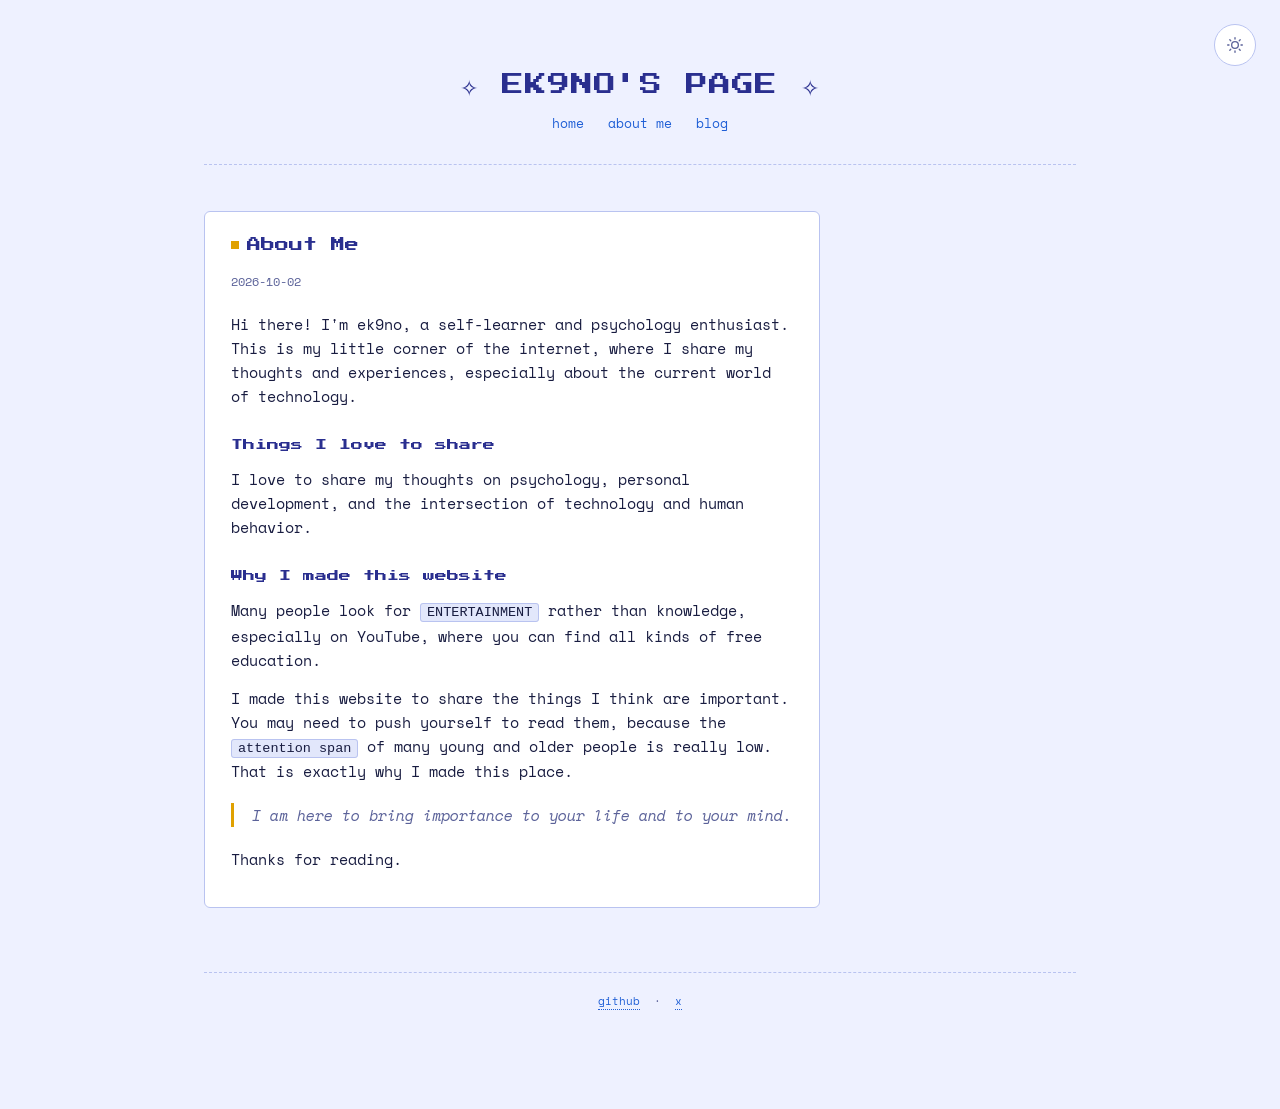
==== about-me.html @ c691de21 "Update about-me.html" ====
<!DOCTYPE html>
<html lang="en">
<head>
  <meta charset="UTF-8">
  <meta name="viewport" content="width=device-width, initial-scale=1.0">
  <title>about me | ek9no's Page</title>
  <meta name="description" content="thoughts about web development &amp; life">
  <meta name="author" content="ek9no">

  <!-- Theme init (runs before paint to avoid a flash) -->
  <script>
    document.documentElement.dataset.theme = localStorage.getItem('theme') ||
      (matchMedia('(prefers-color-scheme: light)').matches ? 'light' : 'dark');
  </script>

  <link rel="stylesheet" href="style2.css">
  <link rel="stylesheet" href="blog-extra.css">
</head>

<body class="home-page">
  <div class="page">

    <header class="hero">
      <div class="site-title">✧ EK9NO'S PAGE ✧</div>
      <nav>
        <a href="index.html">home</a>
        <a href="about-me.html">about me</a>
        <a href="blog.html">blog</a>
      </nav>

      <button class="theme-toggle" aria-label="Toggle theme">
        <svg class="sun-icon" width="16" height="16" viewBox="0 0 24 24" fill="none" stroke="currentColor" stroke-width="2" stroke-linecap="round" stroke-linejoin="round">
          <circle cx="12" cy="12" r="5"/>
          <line x1="12" y1="1" x2="12" y2="3"/><line x1="12" y1="21" x2="12" y2="23"/>
          <line x1="4.22" y1="4.22" x2="5.64" y2="5.64"/><line x1="18.36" y1="18.36" x2="19.78" y2="19.78"/>
          <line x1="1" y1="12" x2="3" y2="12"/><line x1="21" y1="12" x2="23" y2="12"/>
          <line x1="4.22" y1="19.78" x2="5.64" y2="18.36"/><line x1="18.36" y1="5.64" x2="19.78" y2="4.22"/>
        </svg>
        <svg class="moon-icon" width="16" height="16" viewBox="0 0 24 24" fill="none" stroke="currentColor" stroke-width="2" stroke-linecap="round" stroke-linejoin="round">
          <path d="M21 12.79A9 9 0 1 1 11.21 3 7 7 0 0 0 21 12.79z"/>
        </svg>
      </button>
    </header>

    <main>
      <div class="blog-wrap">
        <article class="panel">
          <h2>About Me</h2>
          <p class="post-date">2026-10-02</p>

          <div class="post-content">
            <p>Hi there! I'm ek9no, a self-learner and psychology enthusiast. This is my little corner of the internet, where I share my thoughts and experiences, especially about the current world of technology.</p>

            <h3>Things I love to share</h3>
            <p>I love to share my thoughts on psychology, personal development, and the intersection of technology and human behavior.</p>

            <h3>Why I made this website</h3>
            <p>Many people look for <code>ENTERTAINMENT</code> rather than knowledge, especially on YouTube, where you can find all kinds of free education.</p>
            <p>I made this website to share the things I think are important. You may need to push yourself to read them, because the <code>attention span</code> of many young and older people is really low. That is exactly why I made this place.</p>

            <blockquote>
              <p>I am here to bring importance to your life and to your mind.</p>
            </blockquote>

            <p>Thanks for reading.</p>
          </div>
        </article>
      </div>
    </main>

    <footer class="pagefoot">
      <a href="https://github.com/kekobade" target="_blank" rel="noopener noreferrer">github</a>
      &nbsp;·&nbsp;
      <a href="https://x.com/kekowashere" target="_blank" rel="noopener noreferrer">x</a>
    </footer>

  </div>

  <script>
    const html = document.documentElement;
    const themeToggle = document.querySelector('.theme-toggle');

    function applyTheme(t) {
      html.dataset.theme = t;
      localStorage.setItem('theme', t);
    }

    themeToggle.addEventListener('click', () => {
      const next = html.dataset.theme === 'light' ? 'dark' : 'light';
      if (document.startViewTransition) {
        document.startViewTransition(() => applyTheme(next));
      } else {
        applyTheme(next);
      }
    });
  </script>
</body>
</html>
---- style2.css ----
@import url('https://fonts.googleapis.com/css2?family=Press+Start+2P&family=Space+Mono:ital,wght@0,400;0,700;1,400&display=swap');

/* ==========================================================
   TOKENS
   Fonts, sizes and spacing are NOT theme-dependent, so the
   layout is pixel-identical in both modes. Only colors change.
   ========================================================== */
:root {
    /* type + motion (shared) */
    --font-display: 'Press Start 2P', ui-monospace, monospace;
    --font-body: 'Space Mono', ui-monospace, 'SF Mono', Menlo, monospace;
    --transition: 0.2s ease;

    /* DARK (default) */
    color-scheme: dark;
    --bg: #0b0e1a;
    --bg-alt: #111530;
    --panel: #151a35;
    --panel-border: #2c3563;
    --text: #dfe3ff;
    --text-dim: #8b91c4;
    --heading: #fdf6d8;
    --accent: #f3e6a8;
    --link: #8fd3ff;
    --link-hover: #ffe37a;
    --hover-bg: rgba(255, 255, 255, 0.06);
    --glow: 0 0 12px rgba(243, 230, 168, 0.5);
    --online: #5ee38a;
    --offline: #e06565;
    --selection: rgba(143, 211, 255, 0.28);
}

/* LIGHT: the same blue-indigo family as dark, flipped to daytime */
html[data-theme="light"] {
    color-scheme: light;
    --bg: #eef1ff;
    --bg-alt: #e2e7fb;
    --panel: #ffffff;
    --panel-border: #b9c3f0;
    --text: #181c40;
    --text-dim: #5b6299;
    --heading: #2a2f8f;
    --accent: #e0a100;
    --link: #1f5fd6;
    --link-hover: #c2410c;
    --hover-bg: rgba(42, 47, 143, 0.07);
    --glow: none;
    --online: #178a4a;
    --offline: #c0392b;
    --selection: rgba(42, 47, 143, 0.18);
}

/* ==========================================================
   BASE
   ========================================================== */
*, *::before, *::after {
    box-sizing: border-box;
    margin: 0;
    padding: 0;
}

html {
    scroll-behavior: smooth;
    overflow-x: clip;
    -webkit-text-size-adjust: 100%;
    text-size-adjust: 100%;
}

body {
    min-height: 100vh;
    overflow-x: clip;
    background: var(--bg);
    color: var(--text);
    font-family: var(--font-body);
    font-size: 15px;
    line-height: 1.6;
    -webkit-font-smoothing: antialiased;
}

::selection { background: var(--selection); color: var(--text); }

a {
    color: var(--link);
    text-decoration: none;
    border-bottom: 1px dotted currentColor;
    transition: color var(--transition);
}
a:hover { color: var(--link-hover); }

:focus-visible {
    outline: 2px solid var(--link-hover);
    outline-offset: 3px;
    border-radius: 3px;
}

/* ==========================================================
   LAYOUT
   ========================================================== */
.page {
    display: grid;
    grid-template-columns: minmax(0, 1fr) 220px;
    gap: 36px;
    max-width: 920px;
    margin: 0 auto;
    padding: 48px 24px 100px;
}

main { min-width: 0; }

header.hero {
    grid-column: 1 / -1;
    text-align: center;
    padding: 20px 0 30px;
    margin-bottom: 10px;
    border-bottom: 1px dashed var(--panel-border);
}
header.hero .site-title {
    font-family: var(--font-display);
    font-size: 22px;
    letter-spacing: 1px;
    color: var(--heading);
    text-shadow: var(--glow);
    margin-bottom: 10px;
}
header.hero nav { font-size: 13px; color: var(--text-dim); }
header.hero nav a { margin: 0 8px; border: none; }
header.hero nav a:hover { text-decoration: underline; }

/* ==========================================================
   PANELS
   ========================================================== */
.panel {
    background: var(--panel);
    border: 1px solid var(--panel-border);
    border-radius: 6px;
    padding: 22px 26px;
    margin-bottom: 28px;
}
.panel h2 {
    display: flex;
    align-items: center;
    gap: 8px;
    margin-bottom: 16px;
    font-family: var(--font-display);
    font-size: 14px;
    font-weight: 400;
    color: var(--heading);
}
.panel h2::before {
    content: '';
    width: 8px;
    height: 8px;
    flex: none;
    background: var(--accent);
}

.welcome-blurb p { margin-bottom: 12px; max-width: 68ch; }
.welcome-blurb .stamp { font-size: 12px; font-style: italic; color: var(--text-dim); }

ul.facts { list-style: none; margin-top: 14px; }
ul.facts li { position: relative; padding: 6px 0 6px 20px; font-size: 14px; }
ul.facts li::before {
    content: '';
    position: absolute;
    left: 2px;
    top: 14px;
    width: 6px;
    height: 6px;
    background: var(--accent);
}

/* ==========================================================
   BLOG LIST
   ========================================================== */
ul.bloglist { list-style: none; }
ul.bloglist li {
    display: flex;
    flex-wrap: wrap;
    justify-content: space-between;
    gap: 4px 16px;
    padding: 10px 0;
    font-size: 14px;
    border-bottom: 1px dashed var(--panel-border);
}
ul.bloglist li:last-child { border-bottom: none; }
ul.bloglist .date { font-size: 12px; color: var(--text-dim); white-space: nowrap; }

/* ==========================================================
   STATUS + SIDEBAR
   ========================================================== */
.statusbar { display: flex; flex-wrap: wrap; gap: 14px; font-size: 12px; color: var(--text-dim); }
.statusbar .dot {
    display: inline-block;
    width: 7px;
    height: 7px;
    margin-right: 6px;
    border-radius: 50%;
    background: var(--online);
    box-shadow: 0 0 6px var(--online);
}

aside.stars { align-self: start; }
aside.stars .panel { margin-bottom: 20px; }

ul.starlinks { list-style: none; }
ul.starlinks li { margin-bottom: 4px; }
ul.starlinks a {
    display: block;
    padding: 6px 8px;
    border: none;
    border-radius: 4px;
    font-size: 13px;
    color: var(--text);
    transition: background var(--transition), color var(--transition);
}
ul.starlinks a:hover { background: var(--hover-bg); color: var(--link-hover); }
ul.starlinks a::before { content: '> '; color: var(--accent); }

.online-widget {
    text-align: center;
    font-family: var(--font-display);
    font-size: 11px;
    color: var(--text-dim);
}
.online-widget .status { display: block; margin-top: 8px; font-size: 13px; color: var(--online); }
.online-widget .status-on  { color: var(--online); }
.online-widget .status-off { color: var(--offline); }

/* ==========================================================
   BADGES + FOOTER
   ========================================================== */
.badge-row {
    grid-column: 1 / -1;
    display: flex;
    flex-wrap: wrap;
    justify-content: center;
    gap: 8px;
    padding: 20px 0;
}
.badge-88x31 {
    display: flex;
    align-items: center;
    justify-content: center;
    width: 88px;
    height: 31px;
    padding: 2px;
    background: var(--bg-alt);
    border: 1px solid var(--panel-border);
    border-radius: 2px;
    font-family: var(--font-display);
    font-size: 7px;
    line-height: 1.2;
    text-align: center;
    color: var(--text-dim);
    transition: color var(--transition), border-color var(--transition);
}
.badge-88x31:hover { color: var(--accent); border-color: var(--accent); }

footer.pagefoot {
    grid-column: 1 / -1;
    text-align: center;
    padding-top: 20px;
    border-top: 1px dashed var(--panel-border);
    font-size: 11px;
    color: var(--text-dim);
}

/* ==========================================================
   THEME TOGGLE
   ========================================================== */
.theme-toggle {
    position: fixed;
    top: 24px;
    right: 24px;
    z-index: 200;
    display: flex;
    align-items: center;
    justify-content: center;
    width: 42px;
    height: 42px;
    border: 1px solid var(--panel-border);
    border-radius: 50%;
    background: var(--panel);
    color: var(--text-dim);
    cursor: pointer;
    transition: color var(--transition), border-color var(--transition), transform var(--transition);
}
.theme-toggle:hover { color: var(--link-hover); border-color: var(--link-hover); }
.theme-toggle:active { transform: scale(0.94); }

html[data-theme="light"] .moon-icon { display: none; }
html:not([data-theme="light"]) .sun-icon { display: none; }

/* ==========================================================
   THEME TRANSITION
   A circle of the new theme grows outward from the toggle button.
   The radius is animated from theme.js; this CSS just turns off the
   default cross-fade and keeps the new layer on top.
   ========================================================== */
::view-transition-old(root),
::view-transition-new(root) {
    animation: none;
    mix-blend-mode: normal;
}
::view-transition-old(root) { z-index: 1; }
::view-transition-new(root) { z-index: 2; }

/* ==========================================================
   RESPONSIVE + REDUCED MOTION
   ========================================================== */
@media (max-width: 720px) {
    .page { grid-template-columns: minmax(0, 1fr); padding-top: 72px; }
}

@media (prefers-reduced-motion: reduce) {
    html { scroll-behavior: auto; }
}
---- blog-extra.css ----
/* Blog pages: uses the same tokens as style2.css, so colors always match */

.blog-wrap { width: 100%; max-width: 920px; }

.back { display: inline-block; margin-bottom: 18px; font-size: 13px; color: var(--text-dim); border: none; }
.back:hover { color: var(--link-hover); }

/* Blog list */
.blog-intro { color: var(--text-dim); font-size: 13px; margin-bottom: 8px; }
ul.bloglist a { color: var(--text); border: none; }
ul.bloglist a:hover { color: var(--link-hover); }

/* Single post */
.post-date { font-size: 12px; color: var(--text-dim); margin-bottom: 20px; }
.post-content p { margin-bottom: 14px; max-width: 68ch; }
.post-content h3 {
    font-family: var(--font-display);
    font-size: 12px;
    font-weight: 400;
    line-height: 1.6;
    color: var(--heading);
    margin: 28px 0 12px;
}
.post-content ul { margin: 0 0 14px 20px; }
.post-content li { margin-bottom: 6px; }
.post-content code {
    background: var(--bg-alt);
    border: 1px solid var(--panel-border);
    border-radius: 3px;
    padding: 1px 6px;
    font-size: 0.9em;
}
.post-content pre {
    background: var(--bg-alt);
    border: 1px solid var(--panel-border);
    border-radius: 6px;
    padding: 16px 18px;
    margin: 18px 0;
    overflow-x: auto;
}
.post-content pre code { background: none; border: none; padding: 0; }
.post-content blockquote {
    border-left: 3px solid var(--accent);
    padding-left: 18px;
    margin: 20px 0;
    color: var(--text-dim);
    font-style: italic;
}
.post-content img { max-width: 100%; height: auto; border: 1px solid var(--panel-border); border-radius: 6px; margin: 18px 0; }
.post-content hr { border: none; border-top: 1px dashed var(--panel-border); margin: 28px 0; }
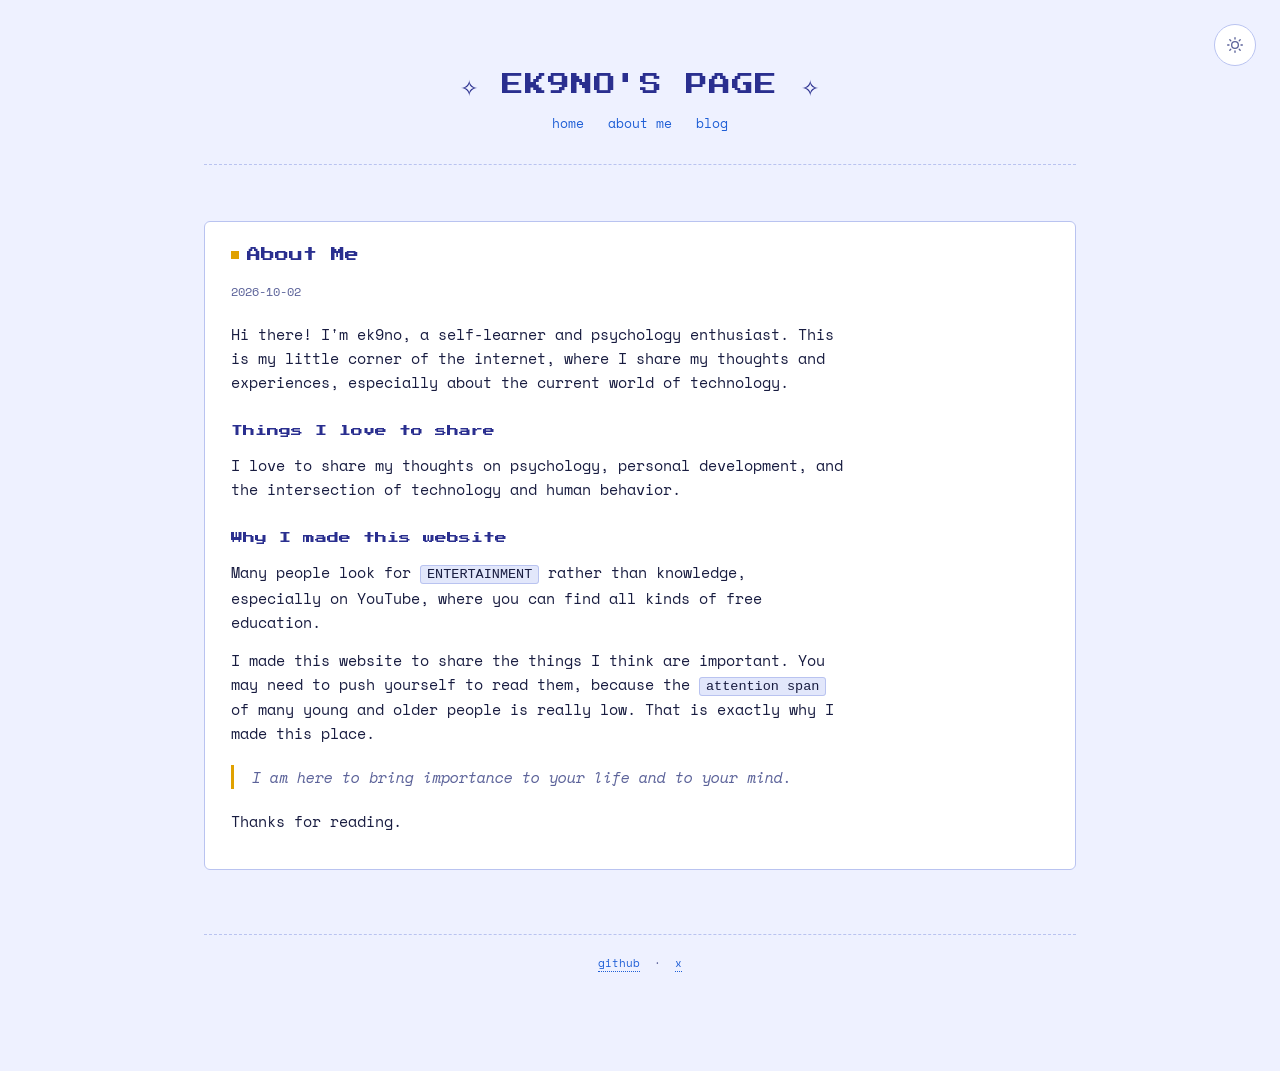
==== commit b7456d3f: "Update about-me.html" ====
--- a/about-me.html
+++ b/about-me.html
@@ -1,4 +1,4 @@
-<!DOCTYPE html>
+<!DOCTYPE html> 
 <html lang="en">
 <head>
   <meta charset="UTF-8">
--- a/style2.css
+++ b/style2.css
@@ -2,14 +2,12 @@
 
 /* ==========================================================
    TOKENS
-   Fonts, sizes and spacing are NOT theme-dependent, so the
-   layout is pixel-identical in both modes. Only colors change.
    ========================================================== */
 :root {
     /* type + motion (shared) */
     --font-display: 'Press Start 2P', ui-monospace, monospace;
     --font-body: 'Space Mono', ui-monospace, 'SF Mono', Menlo, monospace;
-    --transition: 0.2s ease;
+    --transition: 0.5s ease;
 
     /* DARK (default) */
     color-scheme: dark;
@@ -29,6 +27,31 @@
     --offline: #e06565;
     --selection: rgba(143, 211, 255, 0.28);
 }
+
+/* ==========================================================
+   CENTERED WELCOME PANEL
+   ========================================================== */
+.page {
+    min-height: 100vh;
+    grid-template-columns: minmax(0, 1fr);   /* single column, no empty sidebar space */
+    grid-template-rows: auto 1fr;            /* header on top, main fills the rest */
+}
+
+main {
+    grid-column: 1 / -1;
+    display: flex;
+    align-items: center;       /* vertical center */
+    justify-content: center;   /* horizontal center */
+}
+
+.welcome-blurb {
+    width: 100%;
+    max-width: 640px;
+    margin-bottom: 0;
+    text-align: center;
+}
+.welcome-blurb h2 { justify-content: center; }
+.welcome-blurb p { margin-left: auto; margin-right: auto; }
 
 /* LIGHT: the same blue-indigo family as dark, flipped to daytime */
 html[data-theme="light"] {
@@ -127,6 +150,29 @@
 header.hero nav a:hover { text-decoration: underline; }
 
 /* ==========================================================
+   WELCOME PANEL: centered horizontally, right below the header
+   ========================================================== */
+.page {
+    grid-template-columns: minmax(0, 1fr);   /* single column */
+    grid-template-rows: auto auto;           /* header, then main, no stretching */
+    align-content: start;                    /* keep everything at the top */
+}
+
+main {
+    grid-column: 1 / -1;
+    display: flex;
+    justify-content: center;     /* horizontal center only */
+    align-items: flex-start;     /* sits at the top, next to the header */
+    padding-top: 10px;
+}
+
+.welcome-blurb {
+    width: 100%;
+    max-width: 920px;            /* same width as your header/page container */
+    margin-bottom: 0;
+}
+
+/* ==========================================================
    PANELS
    ========================================================== */
 .panel {
@@ -314,4 +360,9 @@
 
 @media (prefers-reduced-motion: reduce) {
     html { scroll-behavior: auto; }
-}+}
+
+
+body {
+    transition: background 0.4s ease, color 0.4s ease;
+}
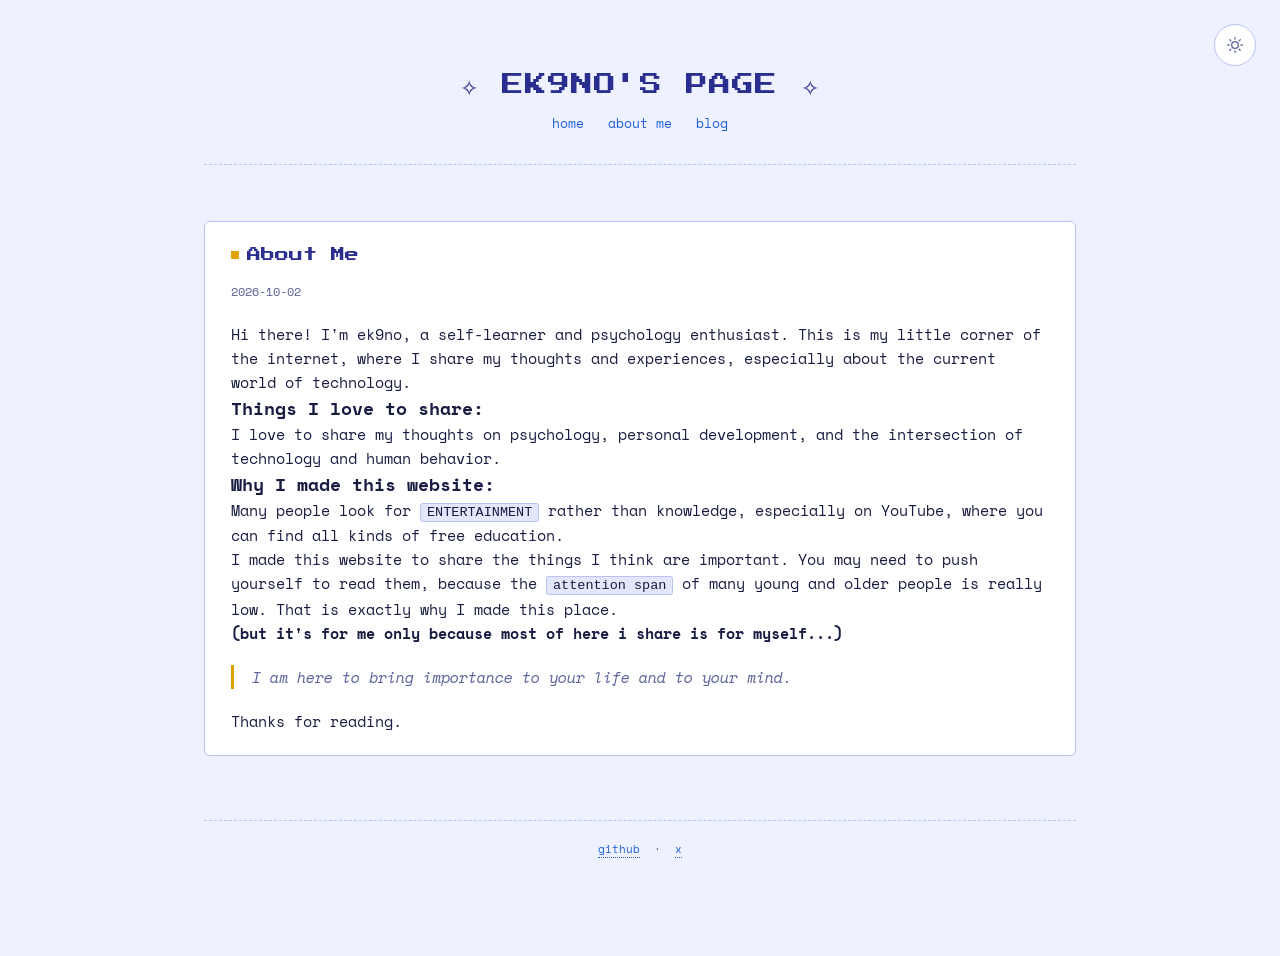
==== commit 528c9d07: "Add colons to section headings in about-me.html" ====
--- a/about-me.html
+++ b/about-me.html
@@ -1,98 +1,98 @@
-<!DOCTYPE html> 
-<html lang="en">
-<head>
-  <meta charset="UTF-8">
-  <meta name="viewport" content="width=device-width, initial-scale=1.0">
-  <title>about me | ek9no's Page</title>
-  <meta name="description" content="thoughts about web development &amp; life">
-  <meta name="author" content="ek9no">
-
-  <!-- Theme init (runs before paint to avoid a flash) -->
-  <script>
-    document.documentElement.dataset.theme = localStorage.getItem('theme') ||
-      (matchMedia('(prefers-color-scheme: light)').matches ? 'light' : 'dark');
-  </script>
-
-  <link rel="stylesheet" href="style2.css">
-  <link rel="stylesheet" href="blog-extra.css">
-</head>
-
-<body class="home-page">
-  <div class="page">
-
-    <header class="hero">
-      <div class="site-title">✧ EK9NO'S PAGE ✧</div>
-      <nav>
-        <a href="index.html">home</a>
-        <a href="about-me.html">about me</a>
-        <a href="blog.html">blog</a>
-      </nav>
-
-      <button class="theme-toggle" aria-label="Toggle theme">
-        <svg class="sun-icon" width="16" height="16" viewBox="0 0 24 24" fill="none" stroke="currentColor" stroke-width="2" stroke-linecap="round" stroke-linejoin="round">
-          <circle cx="12" cy="12" r="5"/>
-          <line x1="12" y1="1" x2="12" y2="3"/><line x1="12" y1="21" x2="12" y2="23"/>
-          <line x1="4.22" y1="4.22" x2="5.64" y2="5.64"/><line x1="18.36" y1="18.36" x2="19.78" y2="19.78"/>
-          <line x1="1" y1="12" x2="3" y2="12"/><line x1="21" y1="12" x2="23" y2="12"/>
-          <line x1="4.22" y1="19.78" x2="5.64" y2="18.36"/><line x1="18.36" y1="5.64" x2="19.78" y2="4.22"/>
-        </svg>
-        <svg class="moon-icon" width="16" height="16" viewBox="0 0 24 24" fill="none" stroke="currentColor" stroke-width="2" stroke-linecap="round" stroke-linejoin="round">
-          <path d="M21 12.79A9 9 0 1 1 11.21 3 7 7 0 0 0 21 12.79z"/>
-        </svg>
-      </button>
-    </header>
-
-    <main>
-      <div class="blog-wrap">
-        <article class="panel">
-          <h2>About Me</h2>
-          <p class="post-date">2026-10-02</p>
-
-          <div class="post-content">
-            <p>Hi there! I'm ek9no, a self-learner and psychology enthusiast. This is my little corner of the internet, where I share my thoughts and experiences, especially about the current world of technology.</p>
-
-            <h3>Things I love to share</h3>
-            <p>I love to share my thoughts on psychology, personal development, and the intersection of technology and human behavior.</p>
-
-            <h3>Why I made this website</h3>
-            <p>Many people look for <code>ENTERTAINMENT</code> rather than knowledge, especially on YouTube, where you can find all kinds of free education.</p>
-            <p>I made this website to share the things I think are important. You may need to push yourself to read them, because the <code>attention span</code> of many young and older people is really low. That is exactly why I made this place.</p>
-
-            <blockquote>
-              <p>I am here to bring importance to your life and to your mind.</p>
-            </blockquote>
-
-            <p>Thanks for reading.</p>
-          </div>
-        </article>
-      </div>
-    </main>
-
-    <footer class="pagefoot">
-      <a href="https://github.com/kekobade" target="_blank" rel="noopener noreferrer">github</a>
-      &nbsp;·&nbsp;
-      <a href="https://x.com/kekowashere" target="_blank" rel="noopener noreferrer">x</a>
-    </footer>
-
-  </div>
-
-  <script>
-    const html = document.documentElement;
-    const themeToggle = document.querySelector('.theme-toggle');
-
-    function applyTheme(t) {
-      html.dataset.theme = t;
-      localStorage.setItem('theme', t);
-    }
-
-    themeToggle.addEventListener('click', () => {
-      const next = html.dataset.theme === 'light' ? 'dark' : 'light';
-      if (document.startViewTransition) {
-        document.startViewTransition(() => applyTheme(next));
-      } else {
-        applyTheme(next);
-      }
-    });
-  </script>
-</body>
-</html>
+<!DOCTYPE html>
+<html lang="en">
+<head>
+  <meta charset="UTF-8">
+  <meta name="viewport" content="width=device-width, initial-scale=1.0">
+  <title>about me | ek9no's Page</title>
+  <meta name="description" content="thoughts about web development &amp; life">
+  <meta name="author" content="ek9no">
+
+  <!-- Theme init (runs before paint to avoid a flash) -->
+  <script>
+    document.documentElement.dataset.theme = localStorage.getItem('theme') ||
+      (matchMedia('(prefers-color-scheme: light)').matches ? 'light' : 'dark');
+  </script>
+
+  <link rel="stylesheet" href="style2.css">
+  <link rel="stylesheet" href="blog-extra.css">
+</head>
+
+<body class="home-page">
+  <div class="page">
+
+    <header class="hero">
+      <div class="site-title">✧ EK9NO'S PAGE ✧</div>
+      <nav>
+        <a href="index.html">home</a>
+        <a href="about-me.html">about me</a>
+        <a href="blog.html">blog</a>
+      </nav>
+
+      <button class="theme-toggle" aria-label="Toggle theme">
+        <svg class="sun-icon" width="16" height="16" viewBox="0 0 24 24" fill="none" stroke="currentColor" stroke-width="2" stroke-linecap="round" stroke-linejoin="round">
+          <circle cx="12" cy="12" r="5"/>
+          <line x1="12" y1="1" x2="12" y2="3"/><line x1="12" y1="21" x2="12" y2="23"/>
+          <line x1="4.22" y1="4.22" x2="5.64" y2="5.64"/><line x1="18.36" y1="18.36" x2="19.78" y2="19.78"/>
+          <line x1="1" y1="12" x2="3" y2="12"/><line x1="21" y1="12" x2="23" y2="12"/>
+          <line x1="4.22" y1="19.78" x2="5.64" y2="18.36"/><line x1="18.36" y1="5.64" x2="19.78" y2="4.22"/>
+        </svg>
+        <svg class="moon-icon" width="16" height="16" viewBox="0 0 24 24" fill="none" stroke="currentColor" stroke-width="2" stroke-linecap="round" stroke-linejoin="round">
+          <path d="M21 12.79A9 9 0 1 1 11.21 3 7 7 0 0 0 21 12.79z"/>
+        </svg>
+      </button>
+    </header>
+
+    <main>
+      <div class="blog-wrap">
+        <article class="panel">
+          <h2>About Me</h2>
+          <p class="post-date">2026-10-02</p>
+
+          <div class="post-content">
+            <p>Hi there! I'm ek9no, a self-learner and psychology enthusiast. This is my little corner of the internet, where I share my thoughts and experiences, especially about the current world of technology.</p>
+
+            <h3>Things I love to share:</h3>
+            <p>I love to share my thoughts on psychology, personal development, and the intersection of technology and human behavior.</p>
+
+            <h3>Why I made this website:</h3>
+            <p>Many people look for <code>ENTERTAINMENT</code> rather than knowledge, especially on YouTube, where you can find all kinds of free education.</p>
+            <p>I made this website to share the things I think are important. You may need to push yourself to read them, because the <code>attention span</code> of many young and older people is really low. That is exactly why I made this place.</p>
+            <p><b>(but it's for me only because most of here i share is for myself...)</b></p>
+            <blockquote>
+              <p>I am here to bring importance to your life and to your mind.</p>
+            </blockquote>
+
+            <p>Thanks for reading.</p>
+          </div>
+        </article>
+      </div>
+    </main>
+
+    <footer class="pagefoot">
+      <a href="https://github.com/kekobade" target="_blank" rel="noopener noreferrer">github</a>
+      &nbsp;·&nbsp;
+      <a href="https://x.com/kekowashere" target="_blank" rel="noopener noreferrer">x</a>
+    </footer>
+
+  </div>
+
+  <script>
+    const html = document.documentElement;
+    const themeToggle = document.querySelector('.theme-toggle');
+
+    function applyTheme(t) {
+      html.dataset.theme = t;
+      localStorage.setItem('theme', t);
+    }
+
+    themeToggle.addEventListener('click', () => {
+      const next = html.dataset.theme === 'light' ? 'dark' : 'light';
+      if (document.startViewTransition) {
+        document.startViewTransition(() => applyTheme(next));
+      } else {
+        applyTheme(next);
+      }
+    });
+  </script>
+</body>
+</html>
--- a/style2.css
+++ b/style2.css
@@ -365,4 +365,4 @@
 
 body {
     transition: background 0.4s ease, color 0.4s ease;
-}
+}
--- a/blog-extra.css
+++ b/blog-extra.css
@@ -1,50 +1,42 @@
-/* Blog pages: uses the same tokens as style2.css, so colors always match */
-
-.blog-wrap { width: 100%; max-width: 920px; }
-
-.back { display: inline-block; margin-bottom: 18px; font-size: 13px; color: var(--text-dim); border: none; }
-.back:hover { color: var(--link-hover); }
-
-/* Blog list */
-.blog-intro { color: var(--text-dim); font-size: 13px; margin-bottom: 8px; }
-ul.bloglist a { color: var(--text); border: none; }
-ul.bloglist a:hover { color: var(--link-hover); }
-
-/* Single post */
-.post-date { font-size: 12px; color: var(--text-dim); margin-bottom: 20px; }
-.post-content p { margin-bottom: 14px; max-width: 68ch; }
-.post-content h3 {
-    font-family: var(--font-display);
-    font-size: 12px;
-    font-weight: 400;
-    line-height: 1.6;
-    color: var(--heading);
-    margin: 28px 0 12px;
-}
-.post-content ul { margin: 0 0 14px 20px; }
-.post-content li { margin-bottom: 6px; }
-.post-content code {
-    background: var(--bg-alt);
-    border: 1px solid var(--panel-border);
-    border-radius: 3px;
-    padding: 1px 6px;
-    font-size: 0.9em;
-}
-.post-content pre {
-    background: var(--bg-alt);
-    border: 1px solid var(--panel-border);
-    border-radius: 6px;
-    padding: 16px 18px;
-    margin: 18px 0;
-    overflow-x: auto;
-}
-.post-content pre code { background: none; border: none; padding: 0; }
-.post-content blockquote {
-    border-left: 3px solid var(--accent);
-    padding-left: 18px;
-    margin: 20px 0;
-    color: var(--text-dim);
-    font-style: italic;
-}
-.post-content img { max-width: 100%; height: auto; border: 1px solid var(--panel-border); border-radius: 6px; margin: 18px 0; }
-.post-content hr { border: none; border-top: 1px dashed var(--panel-border); margin: 28px 0; }
+/* Blog pages: uses the same tokens as style2.css, so colors always match */
+
+.blog-wrap { width: 100%; max-width: 920px; }
+
+.back { display: inline-block; margin-bottom: 18px; font-size: 13px; color: var(--text-dim); border: none; }
+.back:hover { color: var(--link-hover); }
+
+/* Blog list */
+.blog-intro { color: var(--text-dim); font-size: 13px; margin-bottom: 8px; }
+ul.bloglist a { color: var(--text); border: none; }
+ul.bloglist a:hover { color: var(--link-hover); }
+
+/* Single post */
+.post-date { font-size: 12px; color: var(--text-dim); margin-bottom: 20px; }
+
+.post-content ul { margin: 0 0 14px 20px; }
+.post-content li { margin-bottom: 6px; }
+.post-content code {
+    background: var(--bg-alt);
+    border: 1px solid var(--panel-border);
+    border-radius: 3px;
+    padding: 1px 6px;
+    font-size: 0.9em;
+}
+.post-content pre {
+    background: var(--bg-alt);
+    border: 1px solid var(--panel-border);
+    border-radius: 6px;
+    padding: 16px 18px;
+    margin: 18px 0;
+    overflow-x: auto;
+}
+.post-content pre code { background: none; border: none; padding: 0; }
+.post-content blockquote {
+    border-left: 3px solid var(--accent);
+    padding-left: 18px;
+    margin: 20px 0;
+    color: var(--text-dim);
+    font-style: italic;
+}
+.post-content img { max-width: 100%; height: auto; border: 1px solid var(--panel-border); border-radius: 6px; margin: 18px 0; }
+.post-content hr { border: none; border-top: 1px dashed var(--panel-border); margin: 28px 0; }
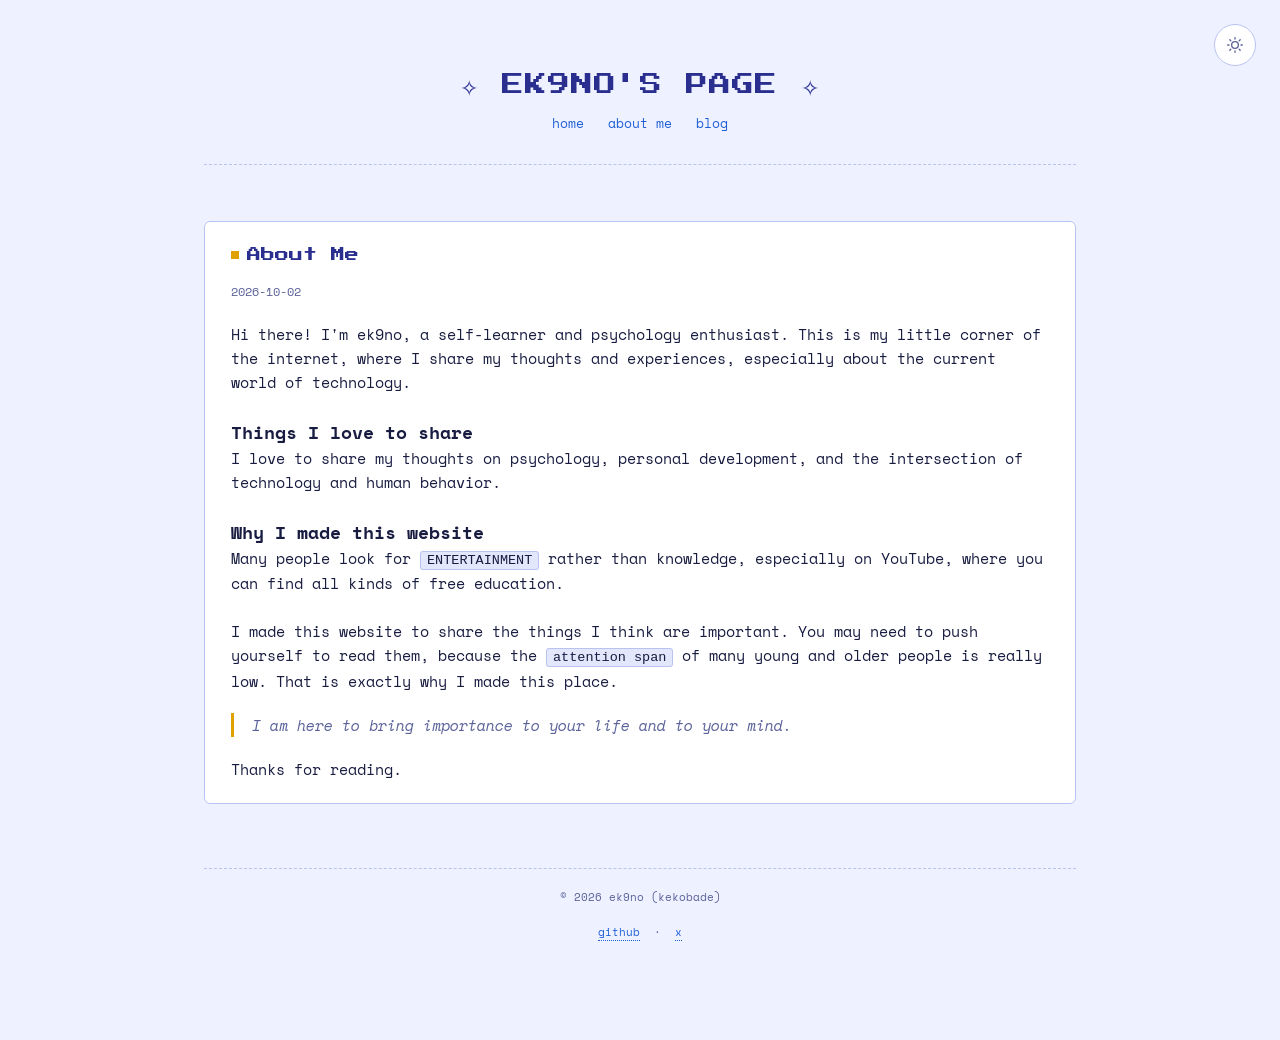
==== commit 6cc1fe77: "changing the formate" ====
--- a/about-me.html
+++ b/about-me.html
@@ -50,14 +50,15 @@
 
           <div class="post-content">
             <p>Hi there! I'm ek9no, a self-learner and psychology enthusiast. This is my little corner of the internet, where I share my thoughts and experiences, especially about the current world of technology.</p>
+            <br>
+            <h3>Things I love to share</h3>
+            <p>I love to share my thoughts on psychology, personal development, and the intersection of technology and human behavior.</p>
+            <br>
+            <h3>Why I made this website</h3>
+            <p>Many people look for <code>ENTERTAINMENT</code> rather than knowledge, especially on YouTube, where you can find all kinds of free education.</p>
+            <br>
+            <p>I made this website to share the things I think are important. You may need to push yourself to read them, because the <code>attention span</code> of many young and older people is really low. That is exactly why I made this place.</p>
 
-            <h3>Things I love to share:</h3>
-            <p>I love to share my thoughts on psychology, personal development, and the intersection of technology and human behavior.</p>
-
-            <h3>Why I made this website:</h3>
-            <p>Many people look for <code>ENTERTAINMENT</code> rather than knowledge, especially on YouTube, where you can find all kinds of free education.</p>
-            <p>I made this website to share the things I think are important. You may need to push yourself to read them, because the <code>attention span</code> of many young and older people is really low. That is exactly why I made this place.</p>
-            <p><b>(but it's for me only because most of here i share is for myself...)</b></p>
             <blockquote>
               <p>I am here to bring importance to your life and to your mind.</p>
             </blockquote>
@@ -68,7 +69,9 @@
       </div>
     </main>
 
-    <footer class="pagefoot">
+      <footer class="pagefoot">
+        <p>© 2026 ek9no (kekobade)</p>
+        <br>
       <a href="https://github.com/kekobade" target="_blank" rel="noopener noreferrer">github</a>
       &nbsp;·&nbsp;
       <a href="https://x.com/kekowashere" target="_blank" rel="noopener noreferrer">x</a>
